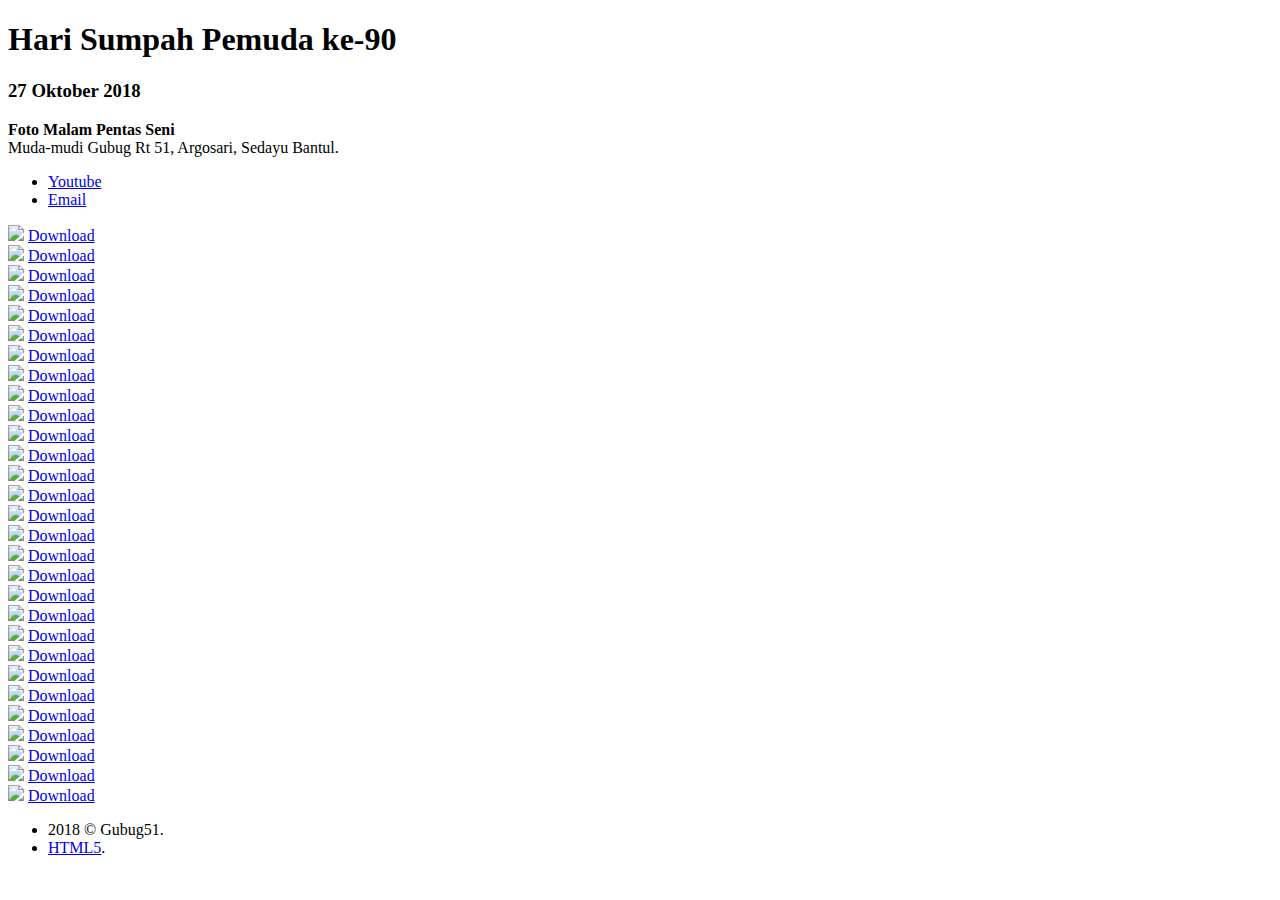
==== galeri/sumpah-pemuda/index.html @ c96258b1 "Create index.html" ====
<!DOCTYPE HTML>
<!--
	Lens by HTML5 UP
	html5up.net | @ajlkn
	Free for personal and commercial use under the CCA 3.0 license (html5up.net/license)
-->
<html>
	<head>
		<title>Hari Sumpah Pemuda 2018 | Gubug51</title>
		<meta charset="utf-8" />
		<meta name="viewport" content="width=device-width, initial-scale=1, user-scalable=no" />
        <link rel="shortcut icon" href="images/favicon.png">
		<link rel="stylesheet" href="assets/css/main.css" />
		<noscript><link rel="stylesheet" href="assets/css/noscript.css" /></noscript>
	</head>
	<body class="is-preload-0 is-preload-1 is-preload-2">

		<!-- Main -->
			<div id="main">

				<!-- Header -->
					<header id="header">
                   	  <div class="logo" style="background-image:url(images/logo.png)">
                        </div>
						<h1>Hari Sumpah Pemuda ke-90</h1>
                  <h3>27 Oktober 2018</h3>
						<p><b>Foto Malam Pentas Seni</b><br/>Muda-mudi Gubug Rt 51, Argosari, Sedayu Bantul.
                </p>
						<ul class="icons">
							<!--<li><a href="#" class="icon fa-twitter"><span class="label">Twitter</span></a></li>
							<li><a href="#" class="icon fa-instagram"><span class="label">Instagram</span></a></li>-->
							<li><a href="#" class="icon fa-youtube"><span class="label">Youtube</span></a></li>
							<li><a href="#" class="icon fa-envelope-o"><span class="label">Email</span></a></li>
						</ul>
					</header>

				<!-- Thumbnail -->
					<section id="thumbnails">
						<article>
							<a class="thumbnail" href="images/fulls/001.jpg" data-position="left center"><img src="images/tmb/001.jpg" /></a>
                            <a href="#" class="button primary fit icon fa-download">Download</a>
						</article>
						<article>
							<a class="thumbnail" href="images/fulls/002.jpg"><img src="images/tmb/002.jpg" /></a>
							 <a href="#" class="button primary fit icon fa-download">Download</a>
						</article>
						<article>
							<a class="thumbnail" href="images/fulls/003.jpg" data-position="top center"><img src="images/tmb/003.jpg"/></a>
							 <a href="#" class="button primary fit icon fa-download">Download</a>
						</article>
						<article>
							<a class="thumbnail" href="images/fulls/004.jpg"><img src="images/tmb/004.jpg" /></a>
							 <a href="#" class="button primary fit icon fa-download">Download</a>
						</article>
						<article>
							<a class="thumbnail" href="images/fulls/005.jpg" data-position="top center"><img src="images/tmb/005.jpg" /></a>
							 <a href="#" class="button primary fit icon fa-download">Download</a>
						</article>
						<article>
							<a class="thumbnail" href="images/fulls/006.jpg"><img src="images/tmb/006.jpg" /></a>
							 <a href="#" class="button primary fit icon fa-download">Download</a>
						</article>
						<article>
							<a class="thumbnail" href="images/fulls/008.jpg"><img src="images/tmb/008.jpg" /></a>
							 <a href="#" class="button primary fit icon fa-download">Download</a>
						</article>
						<article>
							<a class="thumbnail" href="images/fulls/009.jpg"><img src="images/tmb/009.jpg" /></a>
							 <a href="#" class="button primary fit icon fa-download">Download</a>
						</article>
						<article>
							<a class="thumbnail" href="images/fulls/010.jpg"><img src="images/tmb/010.jpg" /></a>
							 <a href="#" class="button primary fit icon fa-download">Download</a>
						</article>
						<article>
							<a class="thumbnail" href="images/fulls/011.jpg"><img src="images/tmb/011.jpg" /></a>
							 <a href="#" class="button primary fit icon fa-download">Download</a>
						</article>
						<article>
							<a class="thumbnail" href="images/fulls/012.jpg"><img src="images/tmb/012.jpg" /></a>
							 <a href="#" class="button primary fit icon fa-download">Download</a>
						</article>
						<article>
							<a class="thumbnail" href="images/fulls/015.jpg"><img src="images/tmb/015.jpg" /></a>
							 <a href="#" class="button primary fit icon fa-download">Download</a>
						</article>
						<article>
							<a class="thumbnail" href="images/fulls/016.jpg"><img src="images/tmb/016.jpg" /></a>
							 <a href="#" class="button primary fit icon fa-download">Download</a>
						</article>
						<article>
							<a class="thumbnail" href="images/fulls/017.jpg"><img src="images/tmb/017.jpg" /></a>
							 <a href="#" class="button primary fit icon fa-download">Download</a>
						</article>
						<article>
							<a class="thumbnail" href="images/fulls/020.jpg"><img src="images/tmb/020.jpg" /></a>
							 <a href="#" class="button primary fit icon fa-download">Download</a>
						</article>
						<article>
							<a class="thumbnail" href="images/fulls/021.jpg"><img src="images/tmb/021.jpg" /></a>
							 <a href="#" class="button primary fit icon fa-download">Download</a>
						</article>
						<article>
							<a class="thumbnail" href="images/fulls/023.jpg"><img src="images/tmb/023.jpg" /></a>
							 <a href="#" class="button primary fit icon fa-download">Download</a>
						</article>
						<article>
							<a class="thumbnail" href="images/fulls/024.jpg"><img src="images/tmb/024.jpg" /></a>
							 <a href="#" class="button primary fit icon fa-download">Download</a>
						</article>
						<article>
							<a class="thumbnail" href="images/fulls/025.jpg"><img src="images/tmb/025.jpg" /></a>
							 <a href="#" class="button primary fit icon fa-download">Download</a>
						</article>
						<article>
							<a class="thumbnail" href="images/fulls/026.jpg"><img src="images/tmb/026.jpg" /></a>
							 <a href="#" class="button primary fit icon fa-download">Download</a>
						</article>
						<article>
							<a class="thumbnail" href="images/fulls/031.jpg"><img src="images/tmb/031.jpg" /></a>
							 <a href="#" class="button primary fit icon fa-download">Download</a>
						</article>
						<article>
							<a class="thumbnail" href="images/fulls/032.jpg"><img src="images/tmb/032.jpg" /></a>
							 <a href="#" class="button primary fit icon fa-download">Download</a>
						</article>
						<article>
							<a class="thumbnail" href="images/fulls/033.jpg"><img src="images/tmb/033.jpg" /></a>
							 <a href="#" class="button primary fit icon fa-download">Download</a>
						</article>
						<article>
							<a class="thumbnail" href="images/fulls/035.jpg"><img src="images/tmb/035.jpg" /></a>
							 <a href="#" class="button primary fit icon fa-download">Download</a>
						</article>
						<article>
							<a class="thumbnail" href="images/fulls/036.jpg"><img src="images/tmb/036.jpg" /></a>
							 <a href="#" class="button primary fit icon fa-download">Download</a>
						</article>
						<article>
							<a class="thumbnail" href="images/fulls/037.jpg"><img src="images/tmb/037.jpg" /></a>
							 <a href="#" class="button primary fit icon fa-download">Download</a>
						</article>
						<article>
							<a class="thumbnail" href="images/fulls/038.jpg"><img src="images/tmb/038.jpg" /></a>
							 <a href="#" class="button primary fit icon fa-download">Download</a>
						</article>
						<article>
							<a class="thumbnail" href="images/fulls/040.jpg"><img src="images/tmb/040.jpg" /></a>
							 <a href="#" class="button primary fit icon fa-download">Download</a>
						</article>
						<article>
							<a class="thumbnail" href="images/fulls/041.jpg"><img src="images/tmb/041.jpg" /></a>
							 <a href="#" class="button primary fit icon fa-download">Download</a>
						</article>
					</section>

				<!-- Footer -->
			  <footer id="footer">
						<ul class="copyright">
							<li>2018 &copy; Gubug51.</li><li><a href="http://html5up.net">HTML5</a>.</li>
						</ul>
					</footer>

			</div>

		<!-- Scripts -->
			<script src="assets/js/jquery.min.js"></script>
			<script src="assets/js/browser.min.js"></script>
			<script src="assets/js/breakpoints.min.js"></script>
			<script src="assets/js/main.js"></script>

	</body>
</html>
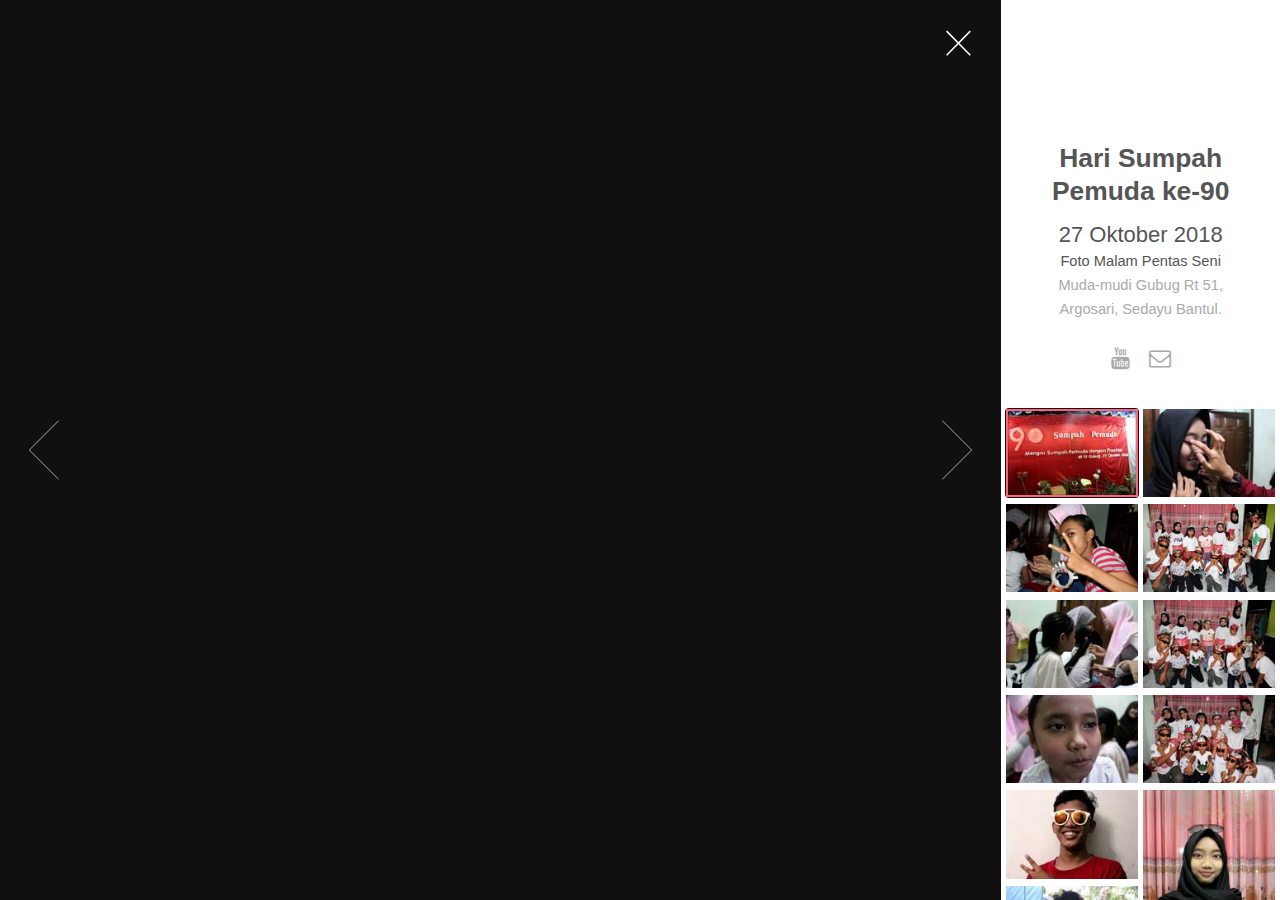
==== commit 3959a3cf: "Update index.html" ====
--- a/galeri/sumpah-pemuda/index.html
+++ b/galeri/sumpah-pemuda/index.html
@@ -20,7 +20,7 @@
 
 				<!-- Header -->
 					<header id="header">
-                   	  <div class="logo" style="background-image:url(images/logo.png)">
+                   	  <div class="logo" style="background-image:url(logo.png)">
                         </div>
 						<h1>Hari Sumpah Pemuda ke-90</h1>
                   <h3>27 Oktober 2018</h3>
--- a/galeri/sumpah-pemuda/assets/css/main.css
+++ b/galeri/sumpah-pemuda/assets/css/main.css
@@ -0,0 +1,1351 @@
+@import url(font-awesome.min.css);
+@import url("#");
+
+/*
+	Lens by HTML5 UP
+	html5up.net | @ajlkn
+	Free for personal and commercial use under the CCA 3.0 license (html5up.net/license)
+*/
+
+html, body, div, span, applet, object,
+iframe, h1, h2, h3, h4, h5, h6, p, blockquote,
+pre, a, abbr, acronym, address, big, cite,
+code, del, dfn, em, img, ins, kbd, q, s, samp,
+small, strike, strong, sub, sup, tt, var, b,
+u, i, center, dl, dt, dd, ol, ul, li, fieldset,
+form, label, legend, table, caption, tbody,
+tfoot, thead, tr, th, td, article, aside,
+canvas, details, embed, figure, figcaption,
+footer, header, hgroup, menu, nav, output, ruby,
+section, summary, time, mark, audio, video {
+	margin: 0;
+	padding: 0;
+	border: 0;
+	font-size: 100%;
+	font: inherit;
+	vertical-align: baseline;}
+
+article, aside, details, figcaption, figure,
+footer, header, hgroup, menu, nav, section {
+	display: block;}
+
+body {
+	line-height: 1;
+}
+
+ol, ul {
+	list-style: none;
+}
+
+blockquote, q {
+	quotes: none;
+}
+
+	blockquote:before, blockquote:after, q:before, q:after {
+		content: '';
+		content: none;
+	}
+
+table {
+	border-collapse: collapse;
+	border-spacing: 0;
+}
+
+body {
+	-webkit-text-size-adjust: none;
+}
+
+mark {
+	background-color: transparent;
+	color: inherit;
+}
+
+input::-moz-focus-inner {
+	border: 0;
+	padding: 0;
+}
+
+input, select, textarea {
+	-moz-appearance: none;
+	-webkit-appearance: none;
+	-ms-appearance: none;
+	appearance: none;
+}
+
+/* Basic */
+
+	/*
+		@-ms-viewport {
+			width: device-width;
+		}
+
+	*/
+
+	@media screen and (max-width: 480px) {
+
+		html, body {
+			min-width: 320px;
+		}
+
+	}
+
+	body.is-preload-0 *, body.is-preload-0 *:before, body.is-preload-0 *:after {
+		-moz-animation: none !important;
+		-webkit-animation: none !important;
+		-ms-animation: none !important;
+		animation: none !important;
+		-moz-transition: none !important;
+		-webkit-transition: none !important;
+		-ms-transition: none !important;
+		transition: none !important;
+	}
+
+	html {
+		box-sizing: border-box;
+	}
+
+	*, *:before, *:after {
+		box-sizing: inherit;
+	}
+
+	html, body {
+		background-color: #101010;
+		overflow: hidden;
+	}
+
+/* Type */
+
+	html {
+		font-size: 16pt;
+	}
+
+		@media screen and (max-width: 1680px) {
+
+			html {
+				font-size: 12pt;
+			}
+
+		}
+
+		@media screen and (max-width: 1280px) {
+
+			html {
+				font-size: 11pt;
+			}
+
+		}
+
+	body {
+		background-color: #fff;
+		color: #aaa;
+	}
+
+	body, input, select, textarea {
+		font-family: "Roboto", Helvetica, sans-serif;
+		font-weight: 400;
+		line-height: 1.65;
+		font-size: 1em;
+		color: #aaa;
+	}
+
+	a {
+		-moz-transition: color 0.25s ease, border-bottom-color 0.25s ease;
+		-webkit-transition: color 0.25s ease, border-bottom-color 0.25s ease;
+		-ms-transition: color 0.25s ease, border-bottom-color 0.25s ease;
+		transition: color 0.25s ease, border-bottom-color 0.25s ease;
+		border-bottom: dotted 1px;
+		color: inherit;
+		text-decoration: none;
+	}
+
+		a:hover {
+			border-bottom-color: transparent;
+			color: rgb(255, 98, 129);
+		}
+
+	strong, b {
+		font-weight: 400;
+		color: #555;
+	}
+
+	em, i {
+		font-style: italic;
+	}
+
+	p {
+		margin: 0 0 1.25em 0;
+	}
+
+	h1, h2, h3, h4, h5, h6 {
+		font-weight: 400;
+		line-height: 1.25;
+		margin: 0 0 0.5em 0;
+		color: #555;
+	}
+
+		h1 a, h2 a, h3 a, h4 a, h5 a, h6 a {
+			color: inherit;
+			text-decoration: none;
+		}
+
+	h2 {
+		font-size: 1.25em;
+	}
+
+	h3 {
+		font-size: 1em;
+	}
+
+	h4 {
+		font-size: 0.9em;
+	}
+
+	h5 {
+		font-size: 0.8em;
+	}
+
+	h6 {
+		font-size: 0.7em;
+	}
+
+	sub {
+		font-size: 0.8em;
+		position: relative;
+		top: 0.5em;
+	}
+
+	sup {
+		font-size: 0.8em;
+		position: relative;
+		top: -0.5em;
+	}
+
+	blockquote {
+		border-left: solid 4px #ccc;
+		font-style: italic;
+		margin: 0 0 1.25em 0;
+		padding: 0.3125em 0 0.3125em 1.25em;
+	}
+
+	code {
+		border-radius: 4px;
+		border: solid 1px;
+		font-family: "Courier New", monospace;
+		font-size: 0.9em;
+		margin: 0 0.25em;
+		padding: 0.25em 0.65em;
+		border-color: #ccc;
+	}
+
+	pre {
+		-webkit-overflow-scrolling: touch;
+		font-family: "Courier New", monospace;
+		font-size: 0.9em;
+		margin: 0 0 1.25em 0;
+	}
+
+		pre code {
+			display: block;
+			padding: 1em 1.5em;
+			overflow-x: auto;
+		}
+
+	hr {
+		border: 0;
+		border-bottom: solid 1px #ccc;
+		margin: 1.25em 0;
+	}
+
+		hr.major {
+			margin: 1.875em 0;
+		}
+
+	.align-left {
+		text-align: left;
+	}
+
+	.align-center {
+		text-align: center;
+	}
+
+	.align-right {
+		text-align: right;
+	}
+
+/* Button */
+
+	input[type="submit"],
+	input[type="reset"],
+	input[type="button"],
+	button,
+	.button {
+		-moz-appearance: none;
+		-webkit-appearance: none;
+		-ms-appearance: none;
+		appearance: none;
+		-moz-transition: background-color 0.25s ease-in-out, border-color 0.25s ease-in-out, color 0.25s ease-in-out;
+		-webkit-transition: background-color 0.25s ease-in-out, border-color 0.25s ease-in-out, color 0.25s ease-in-out;
+		-ms-transition: background-color 0.25s ease-in-out, border-color 0.25s ease-in-out, color 0.25s ease-in-out;
+		transition: background-color 0.25s ease-in-out, border-color 0.25s ease-in-out, color 0.25s ease-in-out;
+		background-color: transparent;
+		border-radius: 4px;
+		border: solid 1px #ccc;
+		color: #555;
+		cursor: pointer;
+		display: inline-block;
+		line-height: 1;
+		padding: 0.75em 1.5em;
+		text-align: center;
+		text-decoration: none;
+		white-space: nowrap;
+	}
+
+		input[type="submit"]:hover,
+		input[type="reset"]:hover,
+		input[type="button"]:hover,
+		button:hover,
+		.button:hover {
+			border-color: rgb(255, 98, 129);
+			color: rgb(255, 98, 129);
+		}
+
+			input[type="submit"]:hover:active,
+			input[type="reset"]:hover:active,
+			input[type="button"]:hover:active,
+			button:hover:active,
+			.button:hover:active {
+				background-color: rgb(255, 98, 129);
+			}
+
+		input[type="submit"].icon,
+		input[type="reset"].icon,
+		input[type="button"].icon,
+		button.icon,
+		.button.icon {
+			padding-left: 1.35em;
+		}
+
+			input[type="submit"].icon:before,
+			input[type="reset"].icon:before,
+			input[type="button"].icon:before,
+			button.icon:before,
+			.button.icon:before {
+				margin-right: 0.5em;
+			}
+
+		input[type="submit"].fit,
+		input[type="reset"].fit,
+		input[type="button"].fit,
+		button.fit,
+		.button.fit {
+			width: 100%;
+		}
+
+		input[type="submit"].small,
+		input[type="reset"].small,
+		input[type="button"].small,
+		button.small,
+		.button.small {
+			font-size: 0.8em;
+		}
+
+		input[type="submit"].large,
+		input[type="reset"].large,
+		input[type="button"].large,
+		button.large,
+		.button.large {
+			font-size: 1.35em;
+		}
+
+		input[type="submit"].disabled, input[type="submit"]:disabled,
+		input[type="reset"].disabled,
+		input[type="reset"]:disabled,
+		input[type="button"].disabled,
+		input[type="button"]:disabled,
+		button.disabled,
+		button:disabled,
+		.button.disabled,
+		.button:disabled {
+			pointer-events: none;
+			opacity: 0.25;
+		}
+
+/* Form */
+
+	form {
+		margin: 0 0 1.25em 0;
+	}
+
+	label {
+		color: #555;
+		display: block;
+		font-size: 0.9em;
+		font-weight: 400;
+		margin: 0 0 0.625em 0;
+	}
+
+	input[type="text"],
+	input[type="password"],
+	input[type="email"],
+	select,
+	textarea {
+		-moz-appearance: none;
+		-webkit-appearance: none;
+		-ms-appearance: none;
+		appearance: none;
+		background-color: transparent;
+		border-radius: 4px;
+		border: solid 1px #ccc;
+		color: inherit;
+		display: block;
+		outline: 0;
+		padding: 0 0.75em;
+		text-decoration: none;
+		width: 100%;
+	}
+
+		input[type="text"]:invalid,
+		input[type="password"]:invalid,
+		input[type="email"]:invalid,
+		select:invalid,
+		textarea:invalid {
+			box-shadow: none;
+		}
+
+		input[type="text"]:focus,
+		input[type="password"]:focus,
+		input[type="email"]:focus,
+		select:focus,
+		textarea:focus {
+			border-color: #00D3B7;
+		}
+
+	select {
+		background-image: url("data:image/svg+xml;charset=utf8,%3Csvg xmlns='http://www.w3.org/2000/svg' width='40' height='40' preserveAspectRatio='none' viewBox='0 0 40 40'%3E%3Cpath d='M9.4,12.3l10.4,10.4l10.4-10.4c0.2-0.2,0.5-0.4,0.9-0.4c0.3,0,0.6,0.1,0.9,0.4l3.3,3.3c0.2,0.2,0.4,0.5,0.4,0.9 c0,0.4-0.1,0.6-0.4,0.9L20.7,31.9c-0.2,0.2-0.5,0.4-0.9,0.4c-0.3,0-0.6-0.1-0.9-0.4L4.3,17.3c-0.2-0.2-0.4-0.5-0.4-0.9 c0-0.4,0.1-0.6,0.4-0.9l3.3-3.3c0.2-0.2,0.5-0.4,0.9-0.4S9.1,12.1,9.4,12.3z' fill='%23ccc' /%3E%3C/svg%3E");
+		background-size: 1.25rem;
+		background-repeat: no-repeat;
+		background-position: calc(100% - 1rem) center;
+		height: 2.75em;
+		padding-right: 2.75em;
+		text-overflow: ellipsis;
+	}
+
+		select option {
+			color: #555;
+			background: #fff;
+		}
+
+		select:focus::-ms-value {
+			background-color: transparent;
+		}
+
+		select::-ms-expand {
+			display: none;
+		}
+
+	.select-wrapper {
+		text-decoration: none;
+		display: block;
+		position: relative;
+	}
+
+		.select-wrapper:before {
+			-moz-osx-font-smoothing: grayscale;
+			-webkit-font-smoothing: antialiased;
+			font-family: FontAwesome;
+			font-style: normal;
+			font-weight: normal;
+			text-transform: none !important;
+		}
+
+		.select-wrapper:before {
+			color: #ccc;
+			content: '\f107';
+			display: block;
+			height: 2.75em;
+			line-height: 2.75em;
+			pointer-events: none;
+			position: absolute;
+			right: 0;
+			text-align: center;
+			top: 0;
+			width: 2.75em;
+		}
+
+		.select-wrapper select::-ms-expand {
+			display: none;
+		}
+
+	input[type="text"],
+	input[type="password"],
+	input[type="email"],
+	select {
+		height: 2.75em;
+	}
+
+	textarea {
+		padding: 0.75em 1em;
+	}
+
+	input[type="checkbox"],
+	input[type="radio"] {
+		-moz-appearance: none;
+		-webkit-appearance: none;
+		-ms-appearance: none;
+		appearance: none;
+		display: block;
+		float: left;
+		margin-right: -2em;
+		opacity: 0;
+		width: 1em;
+		z-index: -1;
+	}
+
+		input[type="checkbox"] + label,
+		input[type="radio"] + label {
+			text-decoration: none;
+			color: #aaa;
+			cursor: pointer;
+			display: inline-block;
+			font-size: 1em;
+			font-weight: 400;
+			margin: 0;
+			padding-left: 2.4em;
+			padding-right: 0.75em;
+			position: relative;
+		}
+
+			input[type="checkbox"] + label:before,
+			input[type="radio"] + label:before {
+				-moz-osx-font-smoothing: grayscale;
+				-webkit-font-smoothing: antialiased;
+				font-family: FontAwesome;
+				font-style: normal;
+				font-weight: normal;
+				text-transform: none !important;
+			}
+
+			input[type="checkbox"] + label:before,
+			input[type="radio"] + label:before {
+				background: transparent;
+				border-radius: 4px;
+				border: solid 1px #ccc;
+				content: '';
+				display: inline-block;
+				height: 1.65em;
+				left: 0;
+				line-height: 1.58125em;
+				position: absolute;
+				text-align: center;
+				top: 0;
+				width: 1.65em;
+			}
+
+		input[type="checkbox"]:checked + label:before,
+		input[type="radio"]:checked + label:before {
+			background-color: #555;
+			border-color: #555;
+			color: #fff;
+			content: '\f00c';
+		}
+
+		input[type="checkbox"]:focus + label:before,
+		input[type="radio"]:focus + label:before {
+			border-color: #00D3B7;
+		}
+
+	input[type="checkbox"] + label:before {
+		border-radius: 4px;
+	}
+
+	input[type="radio"] + label:before {
+		border-radius: 100%;
+	}
+
+	::-webkit-input-placeholder {
+		opacity: 1.0;
+		color: #ccc !important;
+	}
+
+	:-moz-placeholder {
+		opacity: 1.0;
+		color: #ccc !important;
+	}
+
+	::-moz-placeholder {
+		opacity: 1.0;
+		color: #ccc !important;
+	}
+
+	:-ms-input-placeholder {
+		opacity: 1.0;
+		color: #ccc !important;
+	}
+
+	.field {
+		margin: 0 0 1.25em 0;
+	}
+
+/* Icon */
+
+	.icon {
+		text-decoration: none;
+		border-bottom: none;
+		position: relative;
+	}
+
+		.icon:before {
+			-moz-osx-font-smoothing: grayscale;
+			-webkit-font-smoothing: antialiased;
+			font-family: FontAwesome;
+			font-style: normal;
+			font-weight: normal;
+			text-transform: none !important;
+		}
+
+		.icon > .label {
+			display: none;
+		}
+
+/* List */
+
+	ol {
+		list-style: decimal;
+		margin: 0 0 1.25em 0;
+		padding-left: 1.25em;
+	}
+
+		ol li {
+			padding-left: 0.25em;
+		}
+
+	ul {
+		list-style: disc;
+		margin: 0 0 1.25em 0;
+		padding-left: 1em;
+	}
+
+		ul li {
+			padding-left: 0.5em;
+		}
+
+		ul.alt {
+			list-style: none;
+			padding-left: 0;
+		}
+
+			ul.alt li {
+				border-top: solid 1px #ccc;
+				padding: 0.5em 0;
+			}
+
+				ul.alt li:first-child {
+					border-top: 0;
+					padding-top: 0;
+				}
+
+	dl {
+		margin: 0 0 1.25em 0;
+	}
+
+		dl dt {
+			display: block;
+			font-weight: 400;
+			margin: 0 0 0.625em 0;
+		}
+
+		dl dd {
+			margin-left: 1.25em;
+		}
+
+/* Actions */
+
+	ul.actions {
+		display: -moz-flex;
+		display: -webkit-flex;
+		display: -ms-flex;
+		display: flex;
+		cursor: default;
+		list-style: none;
+		margin-left: -0.625em;
+		padding-left: 0;
+	}
+
+		ul.actions li {
+			padding: 0 0 0 0.625em;
+			vertical-align: middle;
+		}
+
+		ul.actions.special {
+			-moz-justify-content: center;
+			-webkit-justify-content: center;
+			-ms-justify-content: center;
+			justify-content: center;
+			width: 100%;
+			margin-left: 0;
+		}
+
+			ul.actions.special li:first-child {
+				padding-left: 0;
+			}
+
+		ul.actions.stacked {
+			-moz-flex-direction: column;
+			-webkit-flex-direction: column;
+			-ms-flex-direction: column;
+			flex-direction: column;
+			margin-left: 0;
+		}
+
+			ul.actions.stacked li {
+				padding: 0.8125em 0 0 0;
+			}
+
+				ul.actions.stacked li:first-child {
+					padding-top: 0;
+				}
+
+		ul.actions.fit {
+			width: calc(100% + 0.625em);
+		}
+
+			ul.actions.fit li {
+				-moz-flex-grow: 1;
+				-webkit-flex-grow: 1;
+				-ms-flex-grow: 1;
+				flex-grow: 1;
+				-moz-flex-shrink: 1;
+				-webkit-flex-shrink: 1;
+				-ms-flex-shrink: 1;
+				flex-shrink: 1;
+				width: 100%;
+			}
+
+				ul.actions.fit li > * {
+					width: 100%;
+				}
+
+			ul.actions.fit.stacked {
+				width: 100%;
+			}
+
+		@media screen and (max-width: 480px) {
+
+			ul.actions:not(.fixed) {
+				-moz-flex-direction: column;
+				-webkit-flex-direction: column;
+				-ms-flex-direction: column;
+				flex-direction: column;
+				margin-left: 0;
+				width: 100% !important;
+			}
+
+				ul.actions:not(.fixed) li {
+					-moz-flex-grow: 1;
+					-webkit-flex-grow: 1;
+					-ms-flex-grow: 1;
+					flex-grow: 1;
+					-moz-flex-shrink: 1;
+					-webkit-flex-shrink: 1;
+					-ms-flex-shrink: 1;
+					flex-shrink: 1;
+					padding: 0.625em 0 0 0;
+					text-align: center;
+					width: 100%;
+				}
+
+					ul.actions:not(.fixed) li > * {
+						width: 100%;
+					}
+
+					ul.actions:not(.fixed) li:first-child {
+						padding-top: 0;
+					}
+
+					ul.actions:not(.fixed) li input[type="submit"],
+					ul.actions:not(.fixed) li input[type="reset"],
+					ul.actions:not(.fixed) li input[type="button"],
+					ul.actions:not(.fixed) li button,
+					ul.actions:not(.fixed) li .button {
+						width: 100%;
+					}
+
+						ul.actions:not(.fixed) li input[type="submit"].icon:before,
+						ul.actions:not(.fixed) li input[type="reset"].icon:before,
+						ul.actions:not(.fixed) li input[type="button"].icon:before,
+						ul.actions:not(.fixed) li button.icon:before,
+						ul.actions:not(.fixed) li .button.icon:before {
+							margin-left: -0.5rem;
+						}
+
+		}
+
+/* Icons */
+
+	ul.icons {
+		cursor: default;
+		list-style: none;
+		padding-left: 0;
+	}
+
+		ul.icons li {
+			display: inline-block;
+			padding: 0 1em 0 0;
+		}
+
+			ul.icons li:last-child {
+				padding-right: 0;
+			}
+
+			ul.icons li .icon:before {
+				font-size: 1.5rem;
+			}
+
+/* Main */
+
+	#main {
+		-moz-transition: opacity 0.75s ease, right 0.75s ease, left 0.75s ease, visibility 0.75s;
+		-webkit-transition: opacity 0.75s ease, right 0.75s ease, left 0.75s ease, visibility 0.75s;
+		-ms-transition: opacity 0.75s ease, right 0.75s ease, left 0.75s ease, visibility 0.75s;
+		transition: opacity 0.75s ease, right 0.75s ease, left 0.75s ease, visibility 0.75s;
+		-webkit-overflow-scrolling: touch;
+		position: fixed;
+		top: 0;
+		width: 22.5em;
+		height: 100%;
+		background: #fff;
+		outline: 0;
+		overflow-x: hidden;
+		overflow-y: auto;
+		text-align: right;
+		visibility: visible;
+		z-index: 10000;
+		right: 0;
+	}
+
+		#main .toggle {
+			-webkit-tap-highlight-color: rgba(0, 0, 0, 0);
+			position: absolute;
+			top: 0;
+			width: 4em;
+			height: 4em;
+			background-image: url("images/close-small-alt.svg");
+			background-repeat: no-repeat;
+			background-size: 32px 32px;
+			cursor: pointer;
+			display: none;
+			z-index: 1;
+			background-position: 0.5em 0.5em;
+			left: 0;
+		}
+
+		body.fullscreen #main {
+			visibility: hidden;
+			right: -22.5em;
+		}
+
+		body.is-preload-1 #main {
+			opacity: 0;
+			right: -2em;
+		}
+
+		@media screen and (max-width: 1280px) {
+
+			#main {
+				width: 19em;
+			}
+
+				body.fullscreen #main {
+					right: -19em;
+				}
+
+		}
+
+		@media screen and (max-width: 980px) {
+
+			#main {
+				background: rgba(255, 255, 255, 0.925);
+			}
+
+				#main .toggle {
+					display: block;
+				}
+
+		}
+
+		@media screen and (max-width: 480px) {
+
+			#main {
+				-moz-transition: opacity 0.5s ease, visibility 0.5s;
+				-webkit-transition: opacity 0.5s ease, visibility 0.5s;
+				-ms-transition: opacity 0.5s ease, visibility 0.5s;
+				transition: opacity 0.5s ease, visibility 0.5s;
+				width: 100%;
+				background: #fff;
+				text-align: center;
+			}
+
+				body.is-preload-1 #main {
+					left: auto !important;
+					right: auto !important;
+				}
+
+				body.fullscreen #main {
+					left: auto !important;
+					right: auto !important;
+					opacity: 0;
+				}
+
+				#main .toggle {
+					display: none;
+				}
+
+		}
+
+/* ed style by gubug51*/
+a.button.primary.fit {
+    background-color: rgb(255, 98, 129);
+    color: white;
+    margin: 0px auto;
+    border: none;
+    max-width: 200px;
+    display: block;
+}
+a.button.primary.fit:hover {
+    background-color: rgb(255, 70, 106);
+}
+/* Header */
+
+	#header {
+		padding: 3em 2em 1em 2em;
+    text-align: center;
+	}
+
+		#header h1 {
+			font-size: 180%;
+			font-weight: 700;
+		}
+		#header h3 {
+    font-size: 1.5em;
+    margin: 0px;
+}
+		.logo {
+    width: 6em;
+    height: 6em;
+    background-size: contain;
+    background-repeat: no-repeat;
+    margin: 10px auto;
+    margin-top: 0px;
+}
+
+/* Footer */
+
+	#footer {
+		padding: 2.25em 2.25em 1em 2.25em ;
+	}
+
+		#footer .copyright {
+			list-style: none;
+			padding: 0;
+		}
+
+			#footer .copyright li {
+				display: inline-block;
+				font-size: 0.8em;
+				margin-left: 0.35em;
+				padding: 0;
+			}
+
+				#footer .copyright li:first-child {
+					margin-left: 0;
+				}
+
+/* Thumbnails */
+
+	#thumbnails {
+  -moz-column-width: 8em;
+  -webkit-column-width: 8em;
+  -moz-column-gap: 5px;
+  -webkit-column-gap: 5px;
+  margin:0 5px;
+		
+	}
+
+		#thumbnails article {
+			display: inline-block;
+			margin: 0px;
+			padding: 0px;
+			width: 100%;
+		}
+
+			#thumbnails article .thumbnail {
+				-webkit-tap-highlight-color: rgba(0, 0, 0, 0);
+				display: block;
+				position: relative;
+				border: 0;
+				outline: 0;
+			}
+
+				#thumbnails article .thumbnail img {
+					display: block;
+					width: 100%;
+				}
+
+				#thumbnails article .thumbnail:before {
+					pointer-events: none;
+					-moz-transition: opacity 0.25s ease;
+					-webkit-transition: opacity 0.25s ease;
+					-ms-transition: opacity 0.25s ease;
+					transition: opacity 0.25s ease;
+					content: '';
+					position: absolute;
+					left: 0;
+					top: 0;
+					width: 100%;
+					height: 100%;
+					box-shadow: inset 0 0 0 2px rgb(255, 98, 129), inset 0 0 0px 3px rgba(0, 0, 0, 0.15);
+					opacity: 0;
+					z-index: 1;
+				}
+
+				#thumbnails article .thumbnail:focus:before {
+					opacity: 0.5;
+				}
+
+			#thumbnails article h2, #thumbnails article p {
+				display: none;
+			}
+
+			#thumbnails article.active .thumbnail:before {
+				opacity: 1;
+			}
+
+		@media screen and (max-width: 480px) {
+
+			#thumbnails article .thumbnail:before {
+				display: none;
+			}
+
+		}
+
+/* Viewer */
+
+	@-moz-keyframes spinner {
+		0% {
+			-moz-transform: rotate(0deg);
+			-webkit-transform: rotate(0deg);
+			-ms-transform: rotate(0deg);
+			transform: rotate(0deg);
+		}
+
+		100% {
+			-moz-transform: rotate(360deg);
+			-webkit-transform: rotate(360deg);
+			-ms-transform: rotate(360deg);
+			transform: rotate(360deg);
+		}
+	}
+
+	@-webkit-keyframes spinner {
+		0% {
+			-moz-transform: rotate(0deg);
+			-webkit-transform: rotate(0deg);
+			-ms-transform: rotate(0deg);
+			transform: rotate(0deg);
+		}
+
+		100% {
+			-moz-transform: rotate(360deg);
+			-webkit-transform: rotate(360deg);
+			-ms-transform: rotate(360deg);
+			transform: rotate(360deg);
+		}
+	}
+
+	@-ms-keyframes spinner {
+		0% {
+			-moz-transform: rotate(0deg);
+			-webkit-transform: rotate(0deg);
+			-ms-transform: rotate(0deg);
+			transform: rotate(0deg);
+		}
+
+		100% {
+			-moz-transform: rotate(360deg);
+			-webkit-transform: rotate(360deg);
+			-ms-transform: rotate(360deg);
+			transform: rotate(360deg);
+		}
+	}
+
+	@keyframes spinner {
+		0% {
+			-moz-transform: rotate(0deg);
+			-webkit-transform: rotate(0deg);
+			-ms-transform: rotate(0deg);
+			transform: rotate(0deg);
+		}
+
+		100% {
+			-moz-transform: rotate(360deg);
+			-webkit-transform: rotate(360deg);
+			-ms-transform: rotate(360deg);
+			transform: rotate(360deg);
+		}
+	}
+
+	#viewer {
+		-moz-transition: opacity 0.75s ease, width 0.75s ease;
+		-webkit-transition: opacity 0.75s ease, width 0.75s ease;
+		-ms-transition: opacity 0.75s ease, width 0.75s ease;
+		transition: opacity 0.75s ease, width 0.75s ease;
+		position: absolute;
+		top: 0;
+		width: calc(100% - 22.5em);
+		height: 100%;
+		left: 0;
+	}
+
+		#viewer .inner {
+			pointer-events: none;
+			position: absolute;
+			top: 0;
+			left: 0;
+			width: 100%;
+			height: 100%;
+			z-index: 2;
+		}
+
+			#viewer .inner > * {
+				pointer-events: auto;
+			}
+
+			#viewer .inner:before {
+				background-image: -moz-linear-gradient(left, rgba(16,16,16,0.2), rgba(16,16,16,0) 10em, rgba(16,16,16,0)), -moz-linear-gradient(right, rgba(16,16,16,0.2), rgba(16,16,16,0) 10em, rgba(16,16,16,0));
+				background-image: -webkit-linear-gradient(left, rgba(16,16,16,0.2), rgba(16,16,16,0) 10em, rgba(16,16,16,0)), -webkit-linear-gradient(right, rgba(16,16,16,0.2), rgba(16,16,16,0) 10em, rgba(16,16,16,0));
+				background-image: -ms-linear-gradient(left, rgba(16,16,16,0.2), rgba(16,16,16,0) 10em, rgba(16,16,16,0)), -ms-linear-gradient(right, rgba(16,16,16,0.2), rgba(16,16,16,0) 10em, rgba(16,16,16,0));
+				background-image: linear-gradient(left, rgba(16,16,16,0.2), rgba(16,16,16,0) 10em, rgba(16,16,16,0)), linear-gradient(right, rgba(16,16,16,0.2), rgba(16,16,16,0) 10em, rgba(16,16,16,0));
+				content: '';
+				display: block;
+				position: absolute;
+				top: 0;
+				left: 0;
+				width: 100%;
+				height: 100%;
+			}
+
+			#viewer .inner .toggle {
+				-webkit-tap-highlight-color: rgba(0, 0, 0, 0);
+				position: absolute;
+				top: 0;
+				width: 4em;
+				height: 4em;
+				background-image: url("images/close.svg");
+				background-repeat: no-repeat;
+				background-size: 64px 64px;
+				cursor: pointer;
+				z-index: 1;
+				right: 0;
+				background-position: calc(100% - 0.75em) 0.75em;
+			}
+
+			#viewer .inner .nav-next,
+			#viewer .inner .nav-previous {
+				-webkit-tap-highlight-color: rgba(0, 0, 0, 0);
+				position: absolute;
+				top: 50%;
+				width: 6em;
+				height: 6em;
+				margin-top: -3em;
+				background-image: url("images/arrow.svg");
+				background-position: center;
+				background-repeat: no-repeat;
+				background-size: contain;
+				cursor: pointer;
+				opacity: 0.7;
+			}
+
+			#viewer .inner .nav-previous {
+				-moz-transform: scaleX(-1);
+				-webkit-transform: scaleX(-1);
+				-ms-transform: scaleX(-1);
+				transform: scaleX(-1);
+				left: 0;
+			}
+
+			#viewer .inner .nav-next {
+				right: 0;
+			}
+
+		#viewer .slide {
+			-moz-transition: opacity 0.5s ease-in-out;
+			-webkit-transition: opacity 0.5s ease-in-out;
+			-ms-transition: opacity 0.5s ease-in-out;
+			transition: opacity 0.5s ease-in-out;
+			position: absolute;
+			top: 0;
+			left: 0;
+			width: 100%;
+			height: 100%;
+			opacity: 1;
+			z-index: 1;
+		}
+
+			#viewer .slide .caption {
+				background-image: -moz-linear-gradient(bottom, rgba(16,16,16,0.75), rgba(16,16,16,0.25) 80%, rgba(16,16,16,0));
+				background-image: -webkit-linear-gradient(bottom, rgba(16,16,16,0.75), rgba(16,16,16,0.25) 80%, rgba(16,16,16,0));
+				background-image: -ms-linear-gradient(bottom, rgba(16,16,16,0.75), rgba(16,16,16,0.25) 80%, rgba(16,16,16,0));
+				background-image: linear-gradient(bottom, rgba(16,16,16,0.75), rgba(16,16,16,0.25) 80%, rgba(16,16,16,0));
+				padding: 2em 2em 0.75em 2em ;
+				position: absolute;
+				bottom: 0;
+				left: 0;
+				width: 100%;
+				color: rgba(255, 255, 255, 0.5);
+				z-index: 1;
+			}
+
+				#viewer .slide .caption h2, #viewer .slide .caption h3, #viewer .slide .caption h4, #viewer .slide .caption h5, #viewer .slide .caption h6 {
+					color: #fff;
+				}
+
+			#viewer .slide .image {
+				-moz-transition: opacity 0.5s ease-in-out;
+				-webkit-transition: opacity 0.5s ease-in-out;
+				-ms-transition: opacity 0.5s ease-in-out;
+				transition: opacity 0.5s ease-in-out;
+				position: absolute;
+				top: 0;
+				left: 0;
+				width: 100%;
+				height: 100%;
+				background-repeat: no-repeat;
+				background-size: contain;
+				background-position: center !important;
+				opacity: 0;
+			}
+
+			#viewer .slide:before {
+				-moz-animation: spinner 1s linear infinite;
+				-webkit-animation: spinner 1s linear infinite;
+				-ms-animation: spinner 1s linear infinite;
+				animation: spinner 1s linear infinite;
+				-moz-transition: opacity 0.5s ease-in-out;
+				-webkit-transition: opacity 0.5s ease-in-out;
+				-ms-transition: opacity 0.5s ease-in-out;
+				transition: opacity 0.5s ease-in-out;
+				content: '';
+				display: block;
+				position: absolute;
+				top: 50%;
+				left: 50%;
+				width: 3em;
+				height: 3em;
+				background-image: url("images/spinner.svg");
+				background-position: center;
+				background-repeat: no-repeat;
+				background-size: contain;
+				margin: -1.5em 0 0 -1.5em;
+				opacity: 0;
+			}
+
+			#viewer .slide.loading:before {
+				opacity: 1;
+			}
+
+			#viewer .slide.active .image {
+				opacity: 1;
+			}
+
+		body.fullscreen #viewer {
+			width: 100%;
+		}
+
+			body.fullscreen #viewer .inner .toggle {
+				background-image: url("images/open.svg");
+			}
+
+		body.is-preload-1 #viewer {
+			opacity: 0;
+		}
+
+		body.is-preload-2 #viewer .slide {
+			opacity: 0;
+		}
+
+		@media screen and (max-width: 1280px) {
+
+			#viewer {
+				width: calc(100% - 19em);
+			}
+
+		}
+
+		@media screen and (max-width: 980px) {
+
+			#viewer {
+				width: 100%;
+			}
+
+				#viewer .inner .toggle {
+					-moz-transition: opacity 0.75s ease;
+					-webkit-transition: opacity 0.75s ease;
+					-ms-transition: opacity 0.75s ease;
+					transition: opacity 0.75s ease;
+					background-image: url("images/open.svg");
+					opacity: 0;
+					right: 0;
+				}
+
+				body.fullscreen #viewer .inner .toggle {
+					opacity: 1;
+				}
+
+		}
+
+		@media screen and (max-width: 736px) {
+
+			#viewer .inner .toggle {
+				background-size: 32px 32px;
+			}
+
+			#viewer .inner .nav-next,
+			#viewer .inner .nav-previous {
+				background-image: url("images/arrow-small.svg");
+				background-size: 32px 32px;
+			}
+
+			body.fullscreen #viewer .inner .toggle {
+				background-image: url("images/open-small.svg");
+			}
+
+		}
+
+		@media screen and (max-width: 480px) {
+
+			#viewer {
+				-moz-transition: opacity 0.5s ease;
+				-webkit-transition: opacity 0.5s ease;
+				-ms-transition: opacity 0.5s ease;
+				transition: opacity 0.5s ease;
+				-moz-transition-delay: 0s;
+				-webkit-transition-delay: 0s;
+				-ms-transition-delay: 0s;
+				transition-delay: 0s;
+				opacity: 0;
+			}
+
+				#viewer .inner .toggle {
+					background-image: url("images/close-small.svg") !important;
+					background-size: 32px 32px;
+				}
+
+				body.fullscreen #viewer {
+					-moz-transition-delay: 0.5s;
+					-webkit-transition-delay: 0.5s;
+					-ms-transition-delay: 0.5s;
+					transition-delay: 0.5s;
+					opacity: 1;
+				}
+
+		}--- a/galeri/sumpah-pemuda/assets/css/noscript.css
+++ b/galeri/sumpah-pemuda/assets/css/noscript.css
@@ -0,0 +1,29 @@
+/*
+	Lens by HTML5 UP
+	html5up.net | @ajlkn
+	Free for personal and commercial use under the CCA 3.0 license (html5up.net/license)
+*/
+
+/* Main */
+
+	#main {
+		opacity: 1 !important;
+		right: 0 !important;
+	}
+
+	body:before {
+		content: 'Javascript is disabled :(';
+		display: block;
+		position: absolute;
+		top: 50%;
+		width: calc(100% - 22.5em * 0.333333333);
+		height: 4em;
+		margin-top: -2em;
+		color: #282828;
+		cursor: default;
+		font-size: 3em;
+		line-height: 4em;
+		text-align: center;
+		white-space: nowrap;
+		left: 0;
+	}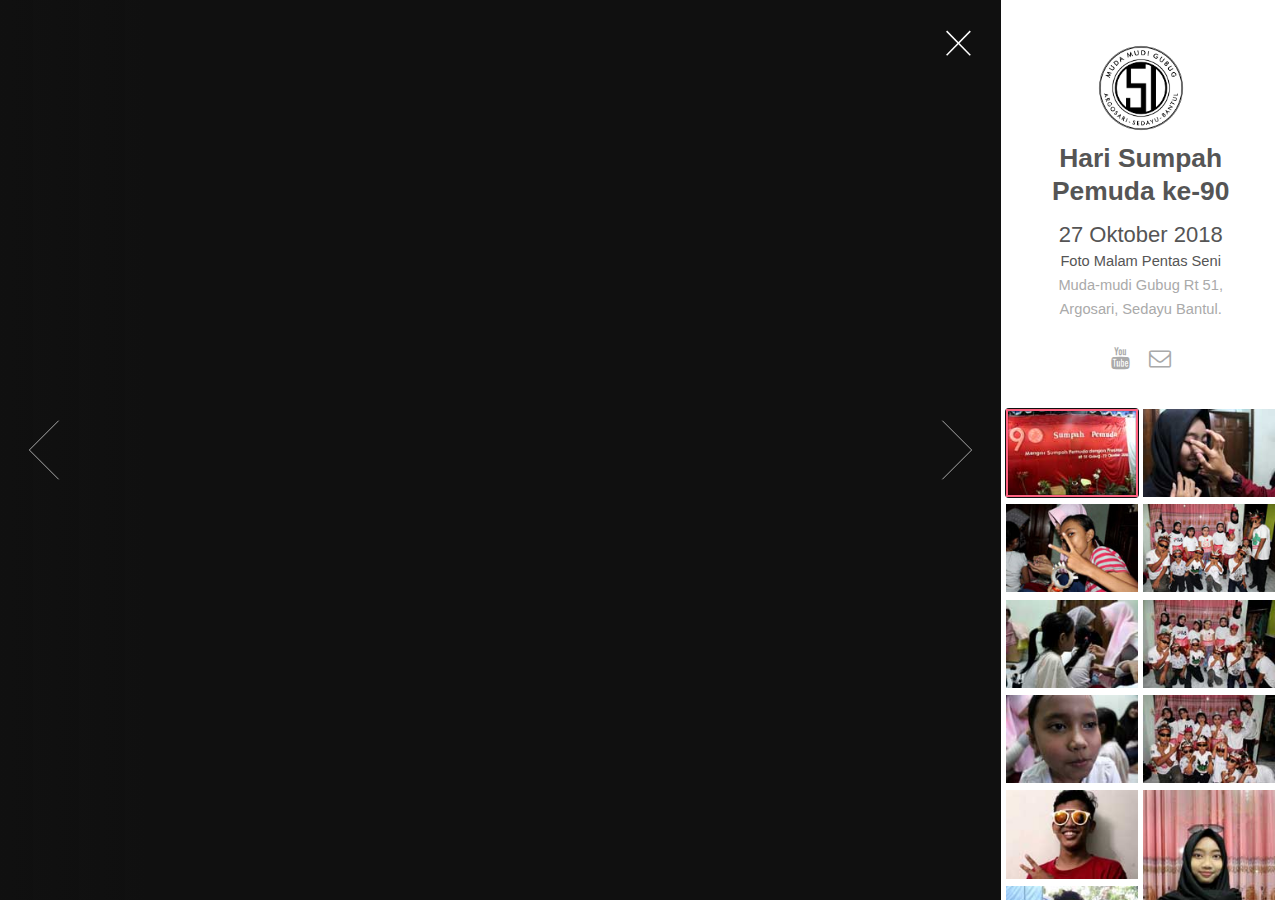
==== commit 7ab81d2a: "Update index.html" ====
--- a/galeri/sumpah-pemuda/index.html
+++ b/galeri/sumpah-pemuda/index.html
@@ -20,7 +20,7 @@
 
 				<!-- Header -->
 					<header id="header">
-                   	  <div class="logo" style="background-image:url(logo.png)">
+                   	  <div class="logo" style="background-image:url(images/logo.png)">
                         </div>
 						<h1>Hari Sumpah Pemuda ke-90</h1>
                   <h3>27 Oktober 2018</h3>
